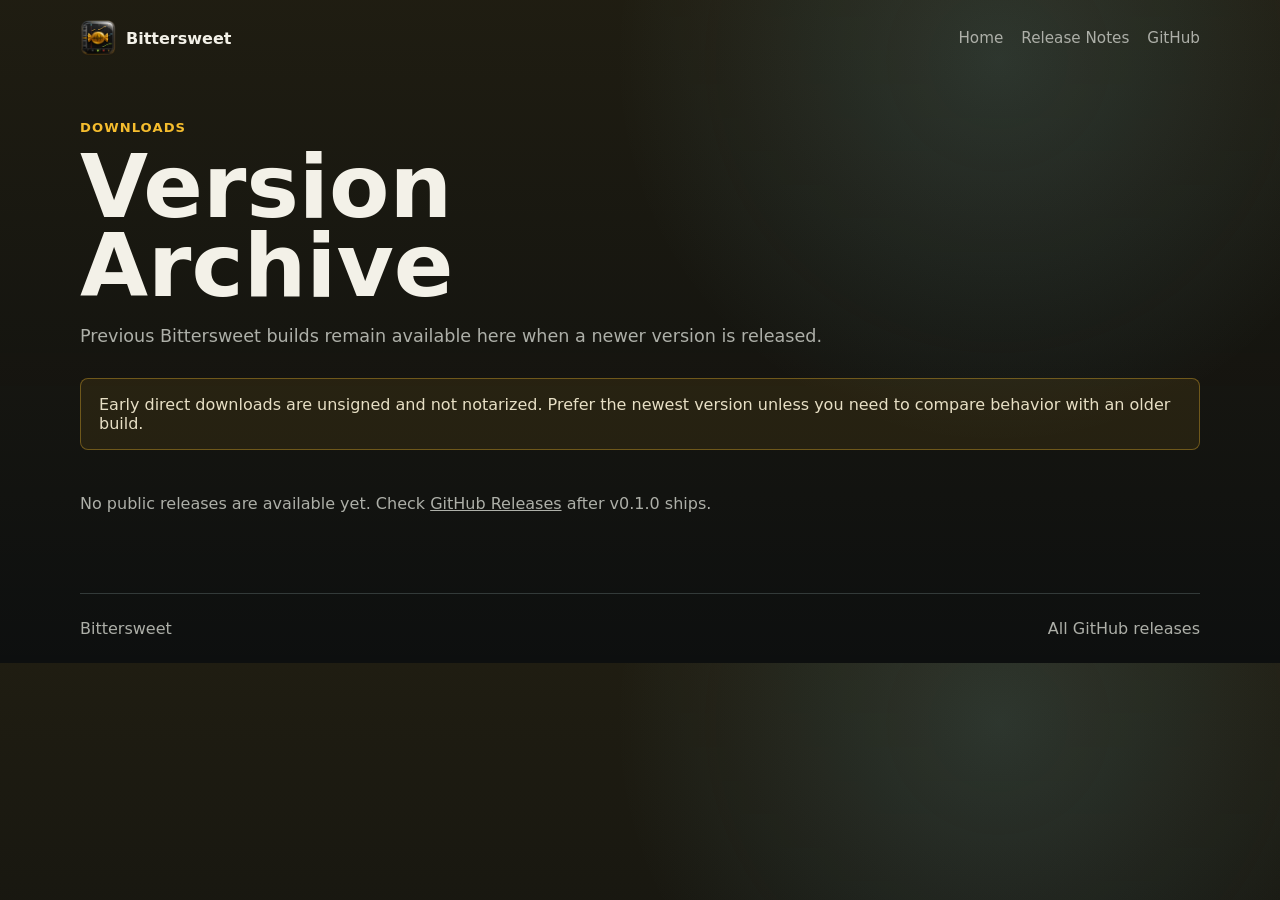
==== archive.html @ 7b5882a4 "initial public website" ====
<!doctype html>
<html lang="en">
  <head>
    <meta charset="utf-8">
    <meta name="viewport" content="width=device-width, initial-scale=1">
    <title>Bittersweet Archive</title>
    <meta name="description" content="Download previous Bittersweet releases.">
    <link rel="icon" href="assets/bittersweet-icon.png">
    <link rel="stylesheet" href="assets/styles.css">
  </head>
  <body data-page="archive">
    <header class="site-header">
      <a class="brand" href="./" aria-label="Bittersweet home">
        <img src="assets/bittersweet-icon.png" alt="">
        <span>Bittersweet</span>
      </a>
      <nav aria-label="Primary navigation">
        <a href="./">Home</a>
        <a href="release-notes.html">Release Notes</a>
        <a href="https://github.com/CaiqueCosta/bittersweet">GitHub</a>
      </nav>
    </header>

    <main class="page-shell">
      <div class="page-heading">
        <p class="eyebrow">Downloads</p>
        <h1>Version Archive</h1>
        <p>Previous Bittersweet builds remain available here when a newer version is released.</p>
      </div>

      <section class="notice">
        Early direct downloads are unsigned and not notarized. Prefer the newest version unless
        you need to compare behavior with an older build.
      </section>

      <section class="release-list" data-archive-list aria-live="polite">
        <p class="muted">Loading releases...</p>
      </section>
    </main>

    <footer class="site-footer">
      <span>Bittersweet</span>
      <a href="https://github.com/CaiqueCosta/bittersweet/releases">All GitHub releases</a>
    </footer>

    <script src="assets/site.js"></script>
  </body>
</html>
---- assets/styles.css ----
:root {
  color-scheme: dark;
  --bg: #0d0f0f;
  --panel: #151919;
  --panel-2: #1e2424;
  --line: #333a39;
  --text: #f3f1e8;
  --muted: #adafa8;
  --gold: #f5bd2e;
  --gold-2: #9c7b1e;
  --cyan: #86d8e8;
  --red: #f05b43;
  --green: #9bd94b;
  font-family: Inter, ui-sans-serif, system-ui, -apple-system, BlinkMacSystemFont, "Segoe UI", sans-serif;
}

* {
  box-sizing: border-box;
}

body {
  min-width: 320px;
  margin: 0;
  color: var(--text);
  background:
    linear-gradient(180deg, rgba(245, 189, 46, 0.08), transparent 42rem),
    radial-gradient(circle at 78% 9%, rgba(134, 216, 232, 0.14), transparent 24rem),
    var(--bg);
}

a {
  color: inherit;
}

.site-header,
.site-footer {
  width: min(1120px, calc(100% - 32px));
  margin: 0 auto;
  display: flex;
  align-items: center;
  justify-content: space-between;
  gap: 24px;
}

.site-header {
  min-height: 76px;
}

.brand {
  display: inline-flex;
  align-items: center;
  gap: 10px;
  color: var(--text);
  font-weight: 800;
  text-decoration: none;
  letter-spacing: 0;
}

.brand img {
  width: 36px;
  height: 36px;
}

nav {
  display: flex;
  align-items: center;
  gap: 18px;
  color: var(--muted);
  font-size: 0.95rem;
}

nav a,
.site-footer a {
  text-decoration: none;
}

nav a:hover,
.site-footer a:hover {
  color: var(--gold);
}

main {
  width: min(1120px, calc(100% - 32px));
  margin: 0 auto;
}

.hero {
  min-height: calc(100vh - 132px);
  display: grid;
  grid-template-columns: minmax(0, 1fr) minmax(280px, 430px);
  align-items: center;
  gap: clamp(32px, 6vw, 72px);
  padding: 36px 0 64px;
}

.eyebrow {
  margin: 0 0 12px;
  color: var(--gold);
  font-size: 0.82rem;
  font-weight: 800;
  letter-spacing: 0.08em;
  text-transform: uppercase;
}

h1,
h2 {
  margin: 0;
  letter-spacing: 0;
}

h1 {
  font-size: clamp(3.4rem, 9vw, 7.5rem);
  line-height: 0.9;
}

.page-heading h1 {
  font-size: clamp(2.7rem, 7vw, 5.5rem);
}

.lede {
  max-width: 640px;
  margin: 24px 0 0;
  color: #dedbd0;
  font-size: clamp(1.08rem, 2.2vw, 1.55rem);
  line-height: 1.45;
}

.actions {
  display: flex;
  flex-wrap: wrap;
  gap: 12px;
  margin: 34px 0 0;
}

.button {
  min-height: 48px;
  display: inline-flex;
  align-items: center;
  justify-content: center;
  padding: 0 18px;
  border: 1px solid var(--line);
  border-radius: 8px;
  font-weight: 800;
  text-decoration: none;
}

.button.primary {
  border-color: #f7c84d;
  color: #16120a;
  background: linear-gradient(180deg, #ffd65c, var(--gold));
}

.button.secondary {
  color: var(--text);
  background: rgba(255, 255, 255, 0.04);
}

.button[aria-disabled="true"] {
  pointer-events: none;
  color: #c8c2ac;
  border-color: #51482d;
  background: #242118;
}

.release-line,
.muted {
  color: var(--muted);
}

.hero-art {
  display: grid;
  place-items: center;
}

.hero-art img {
  width: min(100%, 430px);
  height: auto;
  filter: drop-shadow(0 26px 38px rgba(0, 0, 0, 0.5));
}

.notice {
  margin: 0 0 28px;
  padding: 16px 18px;
  border: 1px solid rgba(245, 189, 46, 0.35);
  border-radius: 8px;
  color: #e7dfc5;
  background: rgba(245, 189, 46, 0.08);
}

.feature-band {
  display: grid;
  grid-template-columns: repeat(3, minmax(0, 1fr));
  gap: 1px;
  overflow: hidden;
  margin: 0 0 56px;
  border: 1px solid var(--line);
  border-radius: 8px;
  background: var(--line);
}

.feature-band div,
.release-item,
.note-item {
  background: rgba(21, 25, 25, 0.9);
}

.feature-band div {
  padding: 24px;
}

.feature-band h2,
.release-item h2,
.note-item h2 {
  font-size: 1.1rem;
}

.feature-band p,
.release-item p,
.note-item p {
  color: var(--muted);
  line-height: 1.55;
}

.page-shell {
  padding: 44px 0 64px;
}

.page-heading {
  max-width: 760px;
  margin-bottom: 28px;
}

.page-heading p:not(.eyebrow) {
  color: var(--muted);
  font-size: 1.1rem;
  line-height: 1.55;
}

.release-list,
.notes-list {
  display: grid;
  gap: 14px;
}

.release-item,
.note-item {
  padding: 22px;
  border: 1px solid var(--line);
  border-radius: 8px;
}

.release-meta {
  display: flex;
  flex-wrap: wrap;
  gap: 10px;
  margin: 10px 0 16px;
  color: var(--muted);
  font-size: 0.93rem;
}

.release-actions {
  display: flex;
  flex-wrap: wrap;
  gap: 10px;
}

.pill {
  display: inline-flex;
  align-items: center;
  min-height: 28px;
  padding: 0 9px;
  border: 1px solid rgba(134, 216, 232, 0.3);
  border-radius: 999px;
  color: var(--cyan);
}

.note-body {
  margin-top: 16px;
  color: #d8d5ca;
  line-height: 1.6;
}

.note-body ul {
  padding-left: 1.2rem;
}

.site-footer {
  min-height: 70px;
  border-top: 1px solid var(--line);
  color: var(--muted);
}

@media (max-width: 760px) {
  .site-header,
  .site-footer {
    align-items: flex-start;
    flex-direction: column;
    justify-content: center;
    padding: 16px 0;
  }

  nav {
    flex-wrap: wrap;
  }

  .hero {
    min-height: auto;
    grid-template-columns: 1fr;
    padding-top: 22px;
  }

  .hero-art {
    order: -1;
  }

  .hero-art img {
    width: min(78vw, 330px);
  }

  .feature-band {
    grid-template-columns: 1fr;
  }
}
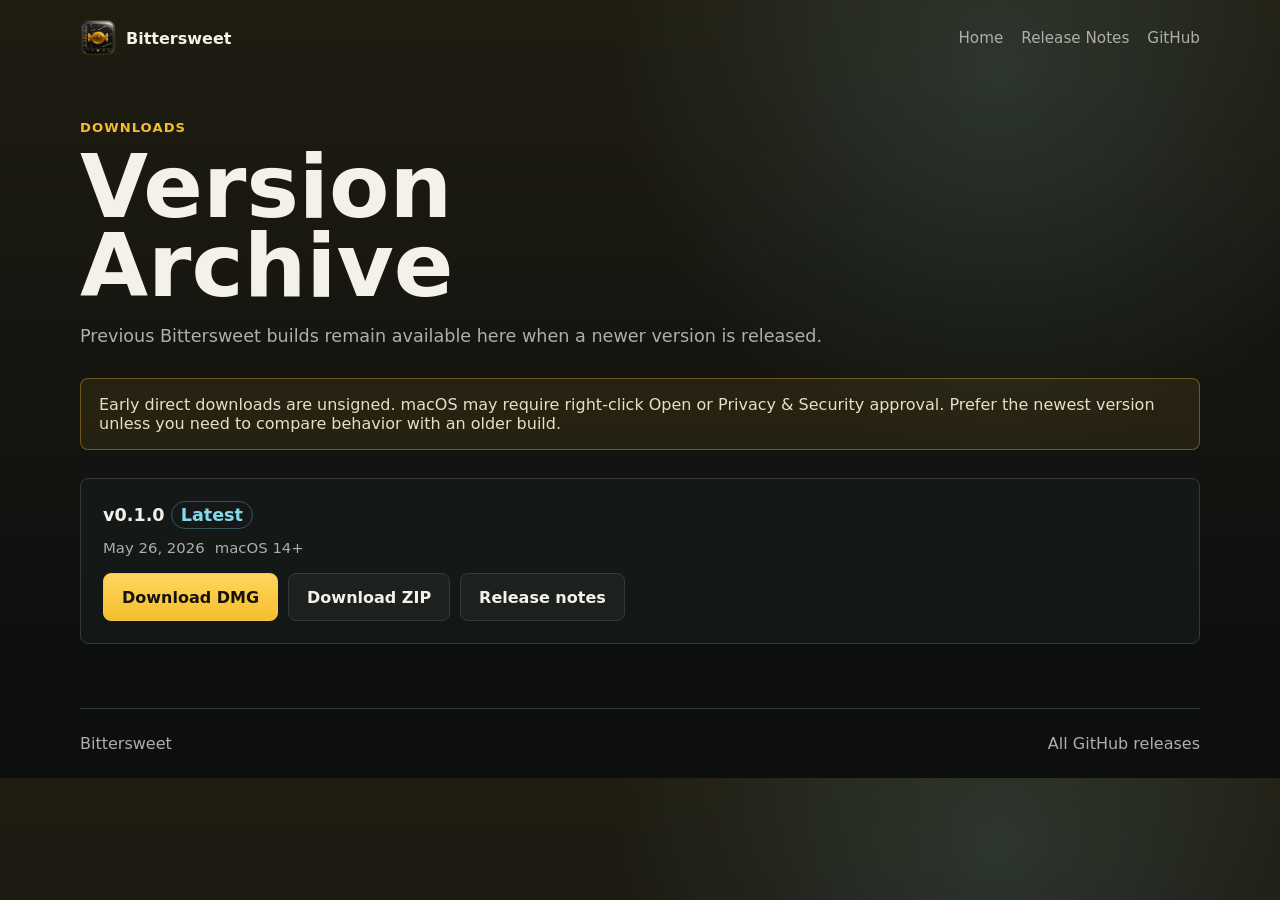
==== commit 50307c2f: "Publish Bittersweet website from 30e3bddad98d83650fc58471b38752666d3a1d4e" ====
--- a/archive.html
+++ b/archive.html
@@ -29,8 +29,9 @@
       </div>
 
       <section class="notice">
-        Early direct downloads are unsigned and not notarized. Prefer the newest version unless
-        you need to compare behavior with an older build.
+        Early direct downloads are unsigned. macOS may require right-click Open
+        or Privacy &amp; Security approval. Prefer the newest version unless you
+        need to compare behavior with an older build.
       </section>
 
       <section class="release-list" data-archive-list aria-live="polite">
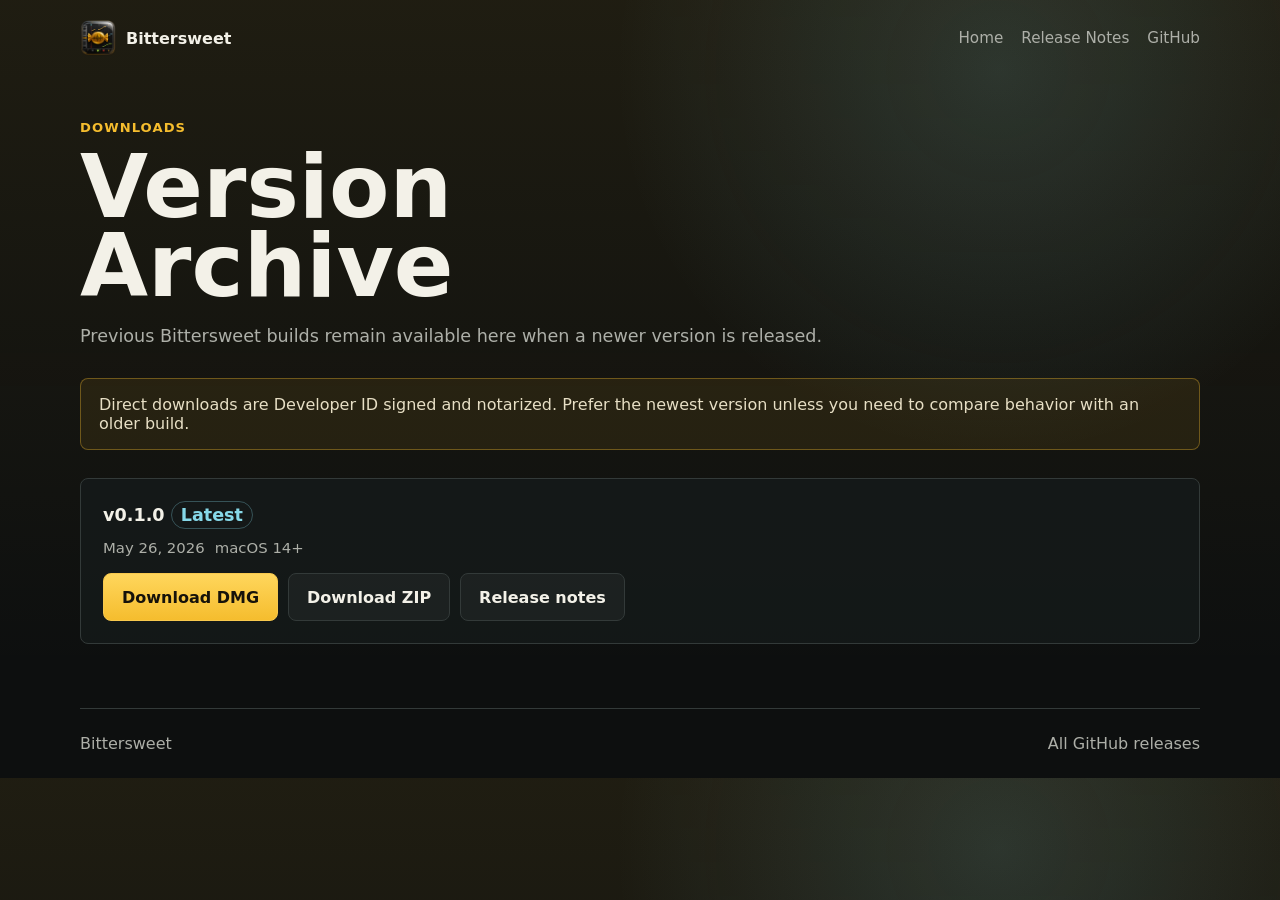
==== commit 5a5d2129: "Publish Bittersweet website from afcdad41350319a5bb5ee1386b8c36c33bb6d5fa" ====
--- a/archive.html
+++ b/archive.html
@@ -17,7 +17,7 @@
       <nav aria-label="Primary navigation">
         <a href="./">Home</a>
         <a href="release-notes.html">Release Notes</a>
-        <a href="https://github.com/CaiqueCosta/bittersweet">GitHub</a>
+        <a href="https://github.com/CaiqueCosta/bittersweet_page/releases">GitHub</a>
       </nav>
     </header>
 
@@ -29,9 +29,8 @@
       </div>
 
       <section class="notice">
-        Early direct downloads are unsigned. macOS may require right-click Open
-        or Privacy &amp; Security approval. Prefer the newest version unless you
-        need to compare behavior with an older build.
+        Direct downloads are Developer ID signed and notarized. Prefer the
+        newest version unless you need to compare behavior with an older build.
       </section>
 
       <section class="release-list" data-archive-list aria-live="polite">
@@ -41,7 +40,7 @@
 
     <footer class="site-footer">
       <span>Bittersweet</span>
-      <a href="https://github.com/CaiqueCosta/bittersweet/releases">All GitHub releases</a>
+      <a href="https://github.com/CaiqueCosta/bittersweet_page/releases">All GitHub releases</a>
     </footer>
 
     <script src="assets/site.js"></script>
